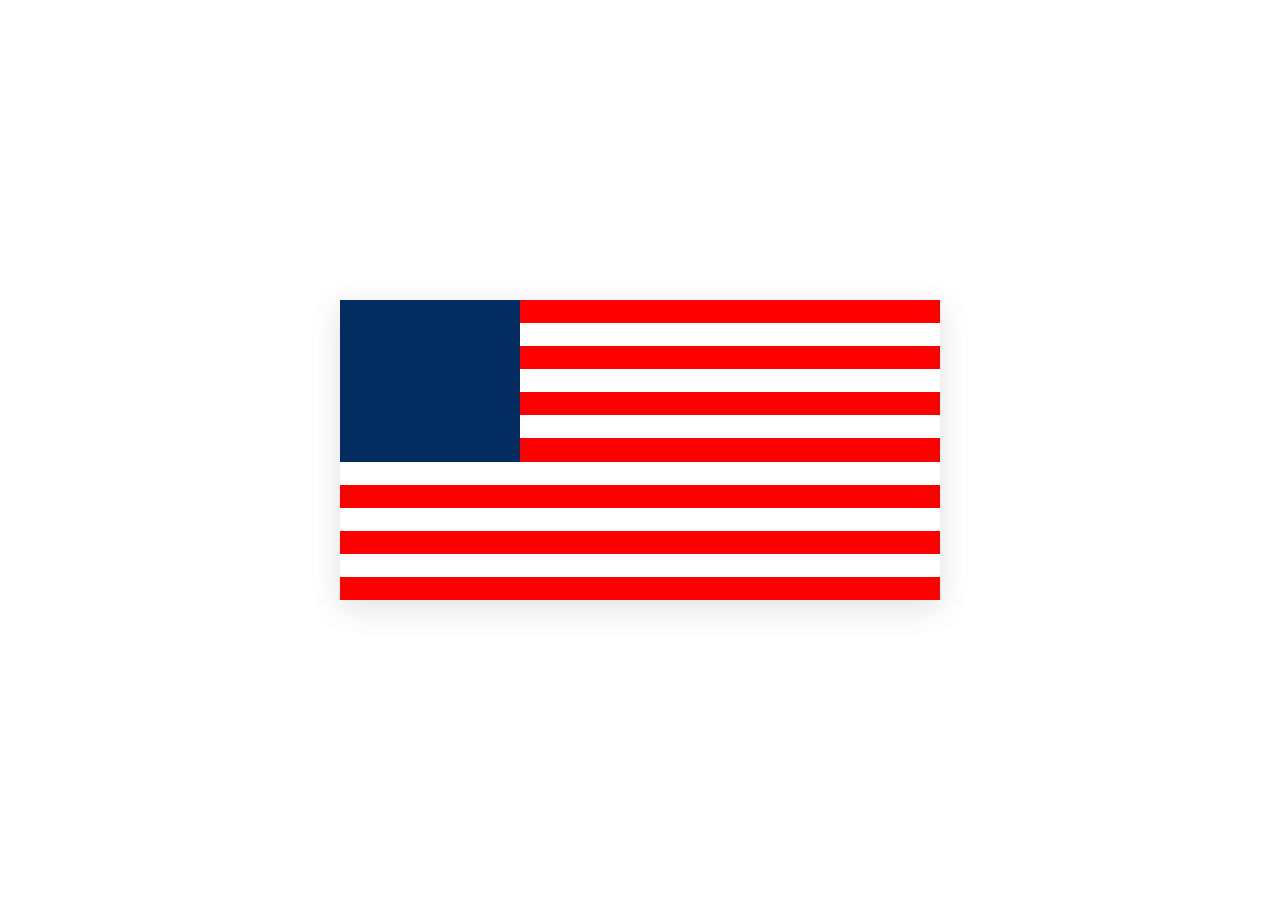
==== FlagAmerican.html @ 0885ed37 "feat:Learn HTML" ====
<!DOCTYPE html>
<html lang="en">
<head>
  <meta charset="UTF-8">
  <meta name="viewport" content="width=device-width, initial-scale=1.0">
  <title>Document</title>
  <link rel="stylesheet" href="./style-flag-American.css">
  <link rel="stylesheet" href="https://fonts.googleapis.com/css2?family=Material+Symbols+Outlined:opsz,wght,FILL,GRAD@20..48,100..700,0..1,-50..200&icon_names=star" />
</head>
<body>
  <div id="flag-container">
    <div id="top-flag">
      <div id="star-container"></div>
      
      <div id="line-container">
        <div class="line"></div>
        <div class="line"></div>
        <div class="line"></div>
        <div class="line"></div>
      </div>
    </div>
    <div id="bottom-flag">
      <div class="line-white"></div>
      <div class="line-white"></div>
      <div class="line-white"></div>
    </div>
    
  </div>
</body>
</html>
---- style-flag-American.css ----
body {
  margin: 0;
  display: flex;
  width: 100vw;
  height: 100vh; 
  justify-content: center;
  align-items: center;
}

.material-symbols-outlined {
  font-variation-settings:
  'FILL' 1,
  'wght' 400,
  'GRAD' 0,
  'opsz' 24
}

#flag-container {
  width: 600px;
  height: 300px;
  display: row;
  justify-content:space-between;
  align-items: center;
  background-color: white;
  box-shadow: rgba(100, 100, 111, 0.2) 0px 7px 29px 0px;
}

#top-flag {
  width: 100%;
  height: 161.538461538px;
  display: flex;
  justify-content: space-evenly;
  background-color: white;
}

#star-container {
  width: 30%;
  height: 100%;
  display: flex;
  flex-direction: column;
  justify-content: space-around;
  background-color: #032D61;
}

#line-container {
  width: 70%;
  height: 100%;
  display: flex;
  flex-direction: column;
  justify-content: space-between;
  background-color: white;
}

#bottom-flag {
  width: 100%;
  height: 138.461538462px;
  display: flex;
  flex-direction: column;
  gap: 23.0769230769px;
  background-color: red;  
}

.line {
  width: 100%;
  height: 23.0769230769px;
  background-color: red;
}

.line-white {
  width: 100%;
  height: 23.0769230769px;
  background-color: rgb(255, 255, 255);
}
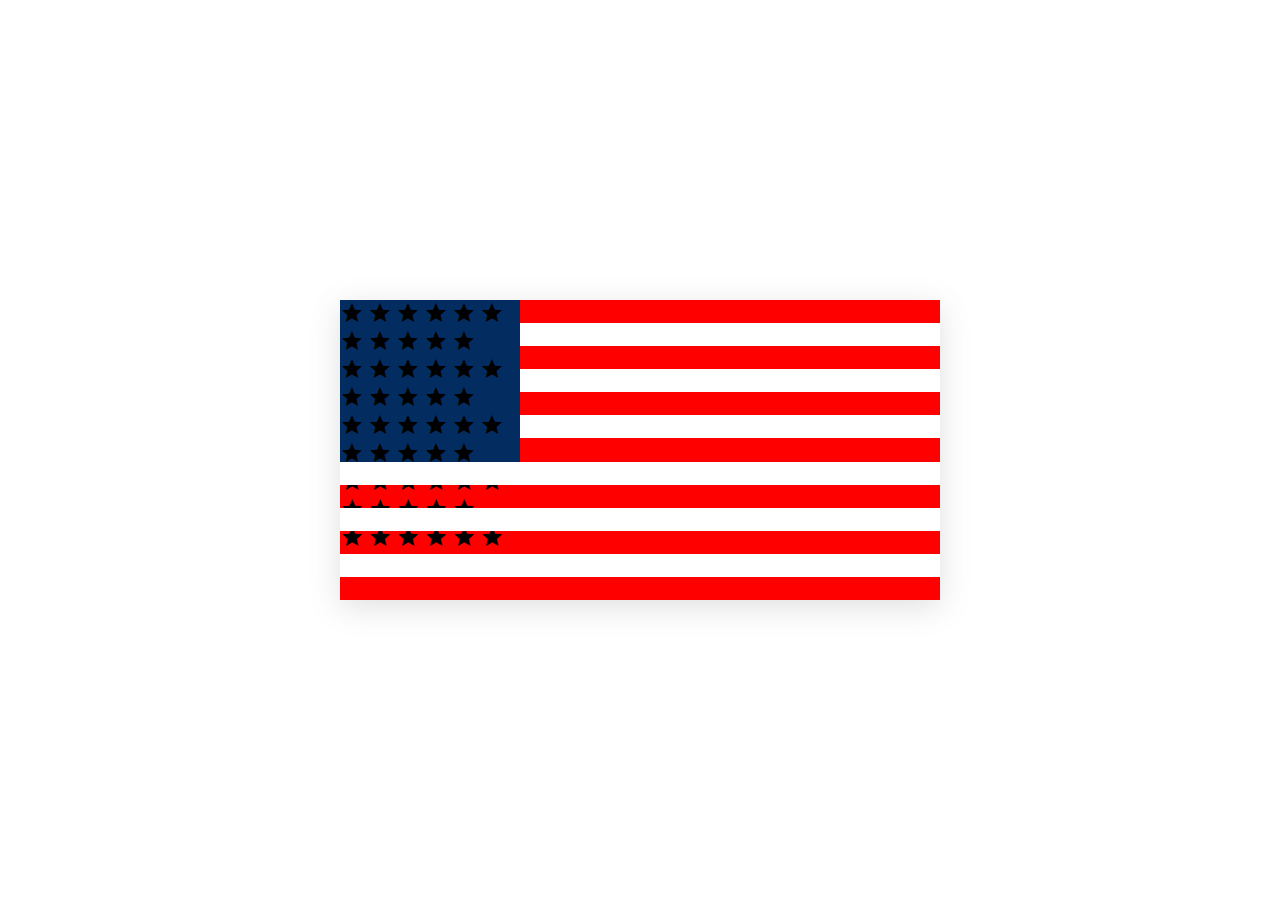
==== commit 86922e96: "Update FlagAmerican.html" ====
--- a/FlagAmerican.html
+++ b/FlagAmerican.html
@@ -10,8 +10,61 @@
 <body>
   <div id="flag-container">
     <div id="top-flag">
-      <div id="star-container"></div>
-      
+      <div id="star-container">
+        
+        <div class="star-row">
+          <span class="material-symbols-outlined" class="star-color">star</span> <span  class="material-symbols-outlined">star</span> <span  class="material-symbols-outlined">star</span>
+          <span class="material-symbols-outlined">star</span> <span  class="material-symbols-outlined">star</span> <span  class="material-symbols-outlined">star</span>
+        </div>
+
+        
+        <div class="star-row" style="justify-content: space-around;">
+          <span  class="material-symbols-outlined">star</span> <span  class="material-symbols-outlined">star</span> <span  class="material-symbols-outlined">star</span>
+          <span  class="material-symbols-outlined">star</span> <span  class="material-symbols-outlined">star</span>
+        </div>
+
+        
+        <div class="star-row">
+          <span  class="material-symbols-outlined">star</span> <span  class="material-symbols-outlined">star</span> <span  class="material-symbols-outlined">star</span>
+          <span  class="material-symbols-outlined">star</span> <span  class="material-symbols-outlined">star</span> <span  class="material-symbols-outlined">star</span>
+        </div>
+
+        
+        <div class="star-row" style="justify-content: space-around;">
+          <span  class="material-symbols-outlined">star</span> <span  class="material-symbols-outlined">star</span> <span  class="material-symbols-outlined">star</span>
+          <span  class="material-symbols-outlined">star</span> <span  class="material-symbols-outlined">star</span>
+        </div>
+
+        
+        <div class="star-row">
+          <span  class="material-symbols-outlined">star</span> <span  class="material-symbols-outlined">star</span> <span  class="material-symbols-outlined">star</span>
+          <span  class="material-symbols-outlined">star</span> <span  class="material-symbols-outlined">star</span> <span  class="material-symbols-outlined">star</span>
+        </div>
+
+        
+        <div class="star-row" style="justify-content: space-around;">
+          <span  class="material-symbols-outlined">star</span> <span  class="material-symbols-outlined">star</span> <span  class="material-symbols-outlined">star</span>
+          <span  class="material-symbols-outlined">star</span> <span  class="material-symbols-outlined">star</span>
+        </div>
+
+        
+        <div class="star-row">
+          <span  class="material-symbols-outlined">star</span></span> <span  class="material-symbols-outlined">star</span> <span  class="material-symbols-outlined">star</span>
+          <span  class="material-symbols-outlined">star</span> <span  class="material-symbols-outlined">star</span> <span  class="material-symbols-outlined">star</span>
+        </div>
+
+        
+        <div class="star-row" style="justify-content: space-around;">
+          <span  class="material-symbols-outlined">star</span> <span  class="material-symbols-outlined">star</span> <span  class="material-symbols-outlined">star</span>
+          <span  class="material-symbols-outlined">star</span> <span  class="material-symbols-outlined">star</span>
+        </div>
+
+        
+        <div class="star-row">
+          <span  class="material-symbols-outlined">star</span> <span  class="material-symbols-outlined">star</span> <span  class="material-symbols-outlined">star</span>
+          <span  class="material-symbols-outlined">star</span> <span  class="material-symbols-outlined">star</span> <span  class="material-symbols-outlined">star</span>
+        </div>
+      </div>
       <div id="line-container">
         <div class="line"></div>
         <div class="line"></div>
@@ -27,4 +80,4 @@
     
   </div>
 </body>
-</html>+</html>
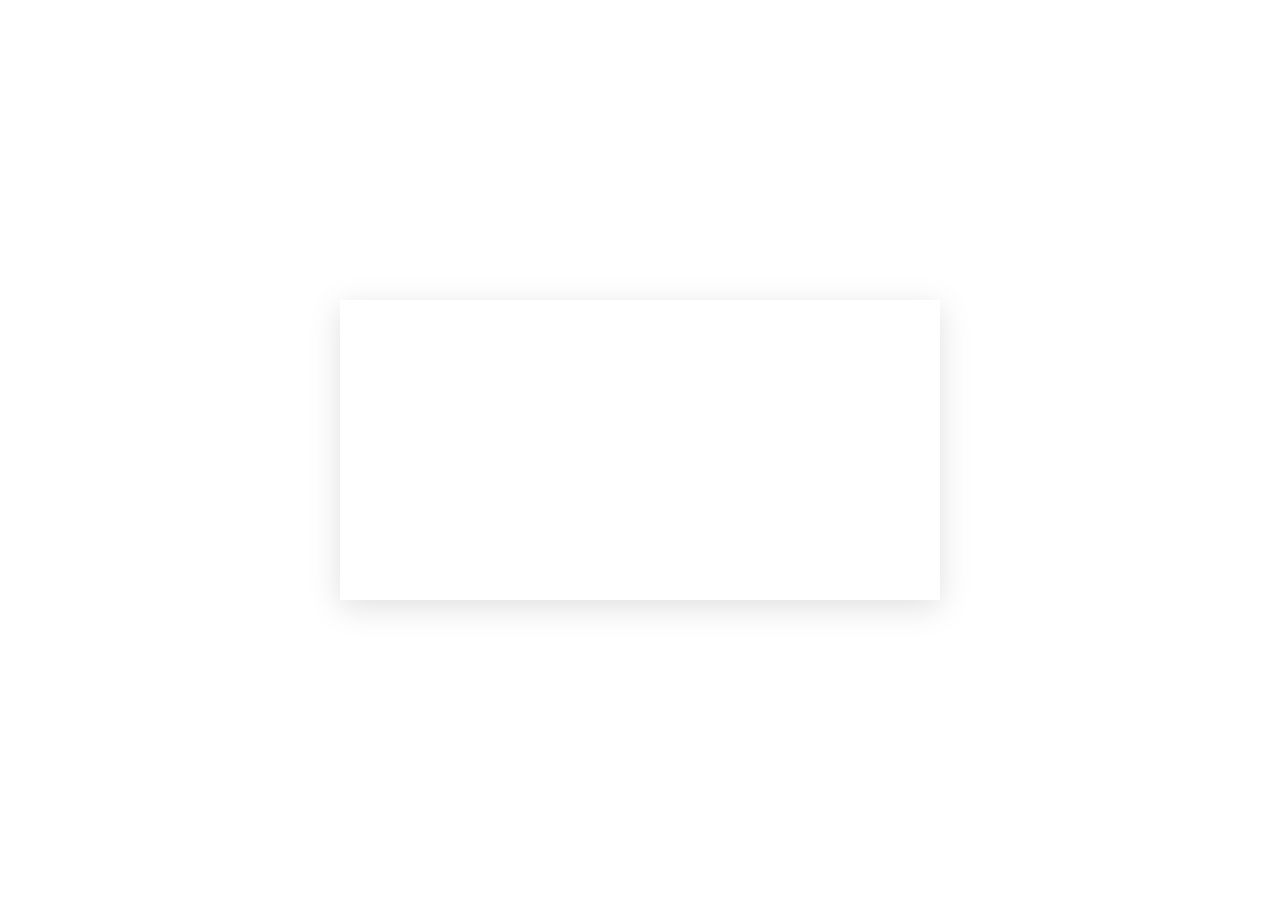
==== commit 82a95579: "Update FlagAmerican.html" ====
--- a/FlagAmerican.html
+++ b/FlagAmerican.html
@@ -1,83 +1,83 @@
 <!DOCTYPE html>
 <html lang="en">
 <head>
-  <meta charset="UTF-8">
-  <meta name="viewport" content="width=device-width, initial-scale=1.0">
-  <title>Document</title>
-  <link rel="stylesheet" href="./style-flag-American.css">
-  <link rel="stylesheet" href="https://fonts.googleapis.com/css2?family=Material+Symbols+Outlined:opsz,wght,FILL,GRAD@20..48,100..700,0..1,-50..200&icon_names=star" />
+    <meta charset="UTF-8">
+    <meta name="viewport" content="width=device-width, initial-scale=1.0">
+    <title>USA Flag</title>
+    <link rel="stylesheet" href="style-flag-American.css">
 </head>
 <body>
-  <div id="flag-container">
-    <div id="top-flag">
-      <div id="star-container">
-        
-        <div class="star-row">
-          <span class="material-symbols-outlined" class="star-color">star</span> <span  class="material-symbols-outlined">star</span> <span  class="material-symbols-outlined">star</span>
-          <span class="material-symbols-outlined">star</span> <span  class="material-symbols-outlined">star</span> <span  class="material-symbols-outlined">star</span>
+    <div id="flag-container">
+        <div id="blue-section">
+            <div class="row-even">
+                <div class="star-shape"></div>
+                <div class="star-shape"></div>
+                <div class="star-shape"></div>
+                <div class="star-shape"></div>
+                <div class="star-shape"></div>
+                <div class="star-shape"></div>
+            </div>
+            <div class="row-odd">
+                <div class="star-shape"></div>
+                <div class="star-shape"></div>
+                <div class="star-shape"></div>
+                <div class="star-shape"></div>
+                <div class="star-shape"></div>
+            </div>
+            <div class="row-even">
+                <div class="star-shape"></div>
+                <div class="star-shape"></div>
+                <div class="star-shape"></div>
+                <div class="star-shape"></div>
+                <div class="star-shape"></div>
+                <div class="star-shape"></div>
+            </div>
+            <div class="row-odd">
+                <div class="star-shape"></div>
+                <div class="star-shape"></div>
+                <div class="star-shape"></div>
+                <div class="star-shape"></div>
+                <div class="star-shape"></div>
+            </div>
+            <div class="row-even">
+                <div class="star-shape"></div>
+                <div class="star-shape"></div>
+                <div class="star-shape"></div>
+                <div class="star-shape"></div>
+                <div class="star-shape"></div>
+                <div class="star-shape"></div>
+            </div>
+            <div class="row-odd">
+                <div class="star-shape"></div>
+                <div class="star-shape"></div>
+                <div class="star-shape"></div>
+                <div class="star-shape"></div>
+                <div class="star-shape"></div>
+            </div>
+            <div class="row-even">
+                <div class="star-shape"></div>
+                <div class="star-shape"></div>
+                <div class="star-shape"></div>
+                <div class="star-shape"></div>
+                <div class="star-shape"></div>
+                <div class="star-shape"></div>
+            </div>
+            <div class="row-odd">
+                <div class="star-shape"></div>
+                <div class="star-shape"></div>
+                <div class="star-shape"></div>
+                <div class="star-shape"></div>
+                <div class="star-shape"></div>
+            </div>
+            <div class="row-even">
+                <div class="star-shape"></div>
+                <div class="star-shape"></div>
+                <div class="star-shape"></div>
+                <div class="star-shape"></div>
+                <div class="star-shape"></div>
+                <div class="star-shape"></div>
+            </div>
         </div>
-
-        
-        <div class="star-row" style="justify-content: space-around;">
-          <span  class="material-symbols-outlined">star</span> <span  class="material-symbols-outlined">star</span> <span  class="material-symbols-outlined">star</span>
-          <span  class="material-symbols-outlined">star</span> <span  class="material-symbols-outlined">star</span>
-        </div>
-
-        
-        <div class="star-row">
-          <span  class="material-symbols-outlined">star</span> <span  class="material-symbols-outlined">star</span> <span  class="material-symbols-outlined">star</span>
-          <span  class="material-symbols-outlined">star</span> <span  class="material-symbols-outlined">star</span> <span  class="material-symbols-outlined">star</span>
-        </div>
-
-        
-        <div class="star-row" style="justify-content: space-around;">
-          <span  class="material-symbols-outlined">star</span> <span  class="material-symbols-outlined">star</span> <span  class="material-symbols-outlined">star</span>
-          <span  class="material-symbols-outlined">star</span> <span  class="material-symbols-outlined">star</span>
-        </div>
-
-        
-        <div class="star-row">
-          <span  class="material-symbols-outlined">star</span> <span  class="material-symbols-outlined">star</span> <span  class="material-symbols-outlined">star</span>
-          <span  class="material-symbols-outlined">star</span> <span  class="material-symbols-outlined">star</span> <span  class="material-symbols-outlined">star</span>
-        </div>
-
-        
-        <div class="star-row" style="justify-content: space-around;">
-          <span  class="material-symbols-outlined">star</span> <span  class="material-symbols-outlined">star</span> <span  class="material-symbols-outlined">star</span>
-          <span  class="material-symbols-outlined">star</span> <span  class="material-symbols-outlined">star</span>
-        </div>
-
-        
-        <div class="star-row">
-          <span  class="material-symbols-outlined">star</span></span> <span  class="material-symbols-outlined">star</span> <span  class="material-symbols-outlined">star</span>
-          <span  class="material-symbols-outlined">star</span> <span  class="material-symbols-outlined">star</span> <span  class="material-symbols-outlined">star</span>
-        </div>
-
-        
-        <div class="star-row" style="justify-content: space-around;">
-          <span  class="material-symbols-outlined">star</span> <span  class="material-symbols-outlined">star</span> <span  class="material-symbols-outlined">star</span>
-          <span  class="material-symbols-outlined">star</span> <span  class="material-symbols-outlined">star</span>
-        </div>
-
-        
-        <div class="star-row">
-          <span  class="material-symbols-outlined">star</span> <span  class="material-symbols-outlined">star</span> <span  class="material-symbols-outlined">star</span>
-          <span  class="material-symbols-outlined">star</span> <span  class="material-symbols-outlined">star</span> <span  class="material-symbols-outlined">star</span>
-        </div>
-      </div>
-      <div id="line-container">
-        <div class="line"></div>
-        <div class="line"></div>
-        <div class="line"></div>
-        <div class="line"></div>
-      </div>
     </div>
-    <div id="bottom-flag">
-      <div class="line-white"></div>
-      <div class="line-white"></div>
-      <div class="line-white"></div>
-    </div>
-    
-  </div>
 </body>
 </html>
--- a/style-flag-American.css
+++ b/style-flag-American.css
@@ -9,11 +9,13 @@
 
 .material-symbols-outlined {
   font-variation-settings:
-  'FILL' 1,
-  'wght' 400,
-  'GRAD' 0,
-  'opsz' 24
+    'FILL' 1,
+    'wght' 700,
+    'GRAD' 0,
+    'opsz' 48;
+  font-size: 15px !important;
 }
+
 
 #flag-container {
   width: 600px;
@@ -34,12 +36,30 @@
 }
 
 #star-container {
-  width: 30%;
+  color: white;
+  width: 40%;
   height: 100%;
   display: flex;
   flex-direction: column;
+  justify-content: space-evenly;
+  align-items: center;
+  background-color: #032D61;
+}
+
+.star-row {
+  display: flex;
+  justify-content: center; 
+  gap: 5px; 
+  width: 100%;
+  height: 20px;
+  font-size: 5px;
+}
+.star-row:nth-child(odd) { 
+  justify-content: space-between; 
+}
+
+.star-row:nth-child(even) { 
   justify-content: space-around;
-  background-color: #032D61;
 }
 
 #line-container {
